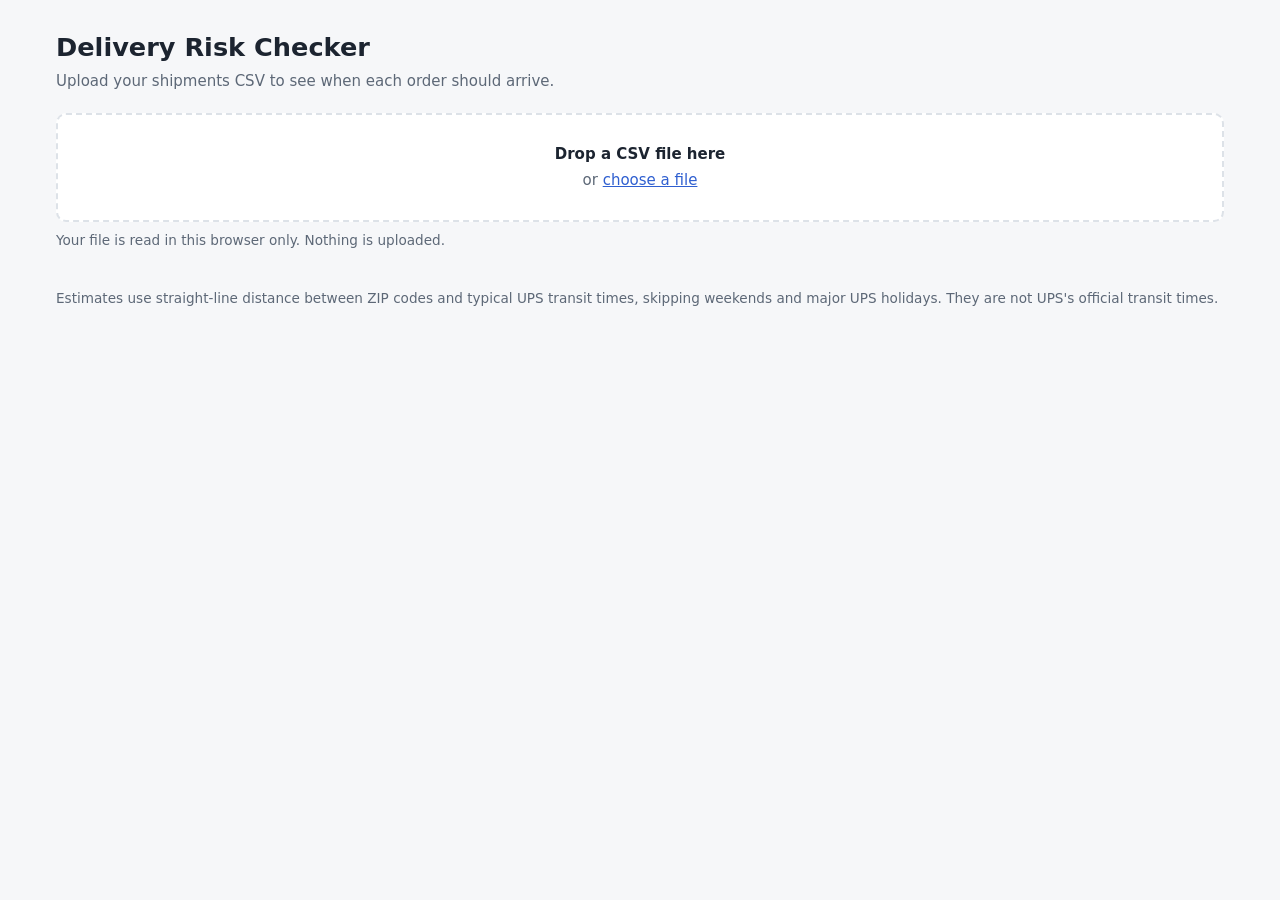
==== index.html @ da6208c4 "Add browser-only delivery date and risk checker Upload a shipments CSV to see each order's promised " ====
<!doctype html>
<html lang="en">
<head>
  <meta charset="utf-8">
  <meta name="viewport" content="width=device-width, initial-scale=1">
  <title>Delivery Risk Checker</title>
  <link rel="stylesheet" href="styles.css">
</head>
<body>
  <header class="site-header">
    <h1>Delivery Risk Checker</h1>
    <p class="tagline">Upload your shipments CSV to see when each order should arrive.</p>
  </header>

  <main>
    <section class="upload" aria-labelledby="upload-heading">
      <h2 id="upload-heading" class="visually-hidden">Upload orders</h2>
      <label id="drop-zone" class="drop-zone" for="file-input">
        <span class="drop-zone-title">Drop a CSV file here</span>
        <span class="drop-zone-hint">or <span class="link-like">choose a file</span></span>
        <input id="file-input" type="file" accept=".csv,text/csv">
      </label>
      <p class="privacy-note">Your file is read in this browser only. Nothing is uploaded.</p>
    </section>

    <section id="messages" aria-live="polite"></section>

    <section id="results" hidden>
      <div id="summary" class="summary"></div>
      <div id="filter-bar"></div>
      <div id="row-errors"></div>
      <div class="table-wrap">
        <table id="orders-table">
          <thead></thead>
          <tbody></tbody>
        </table>
      </div>
    </section>
  </main>

  <footer class="site-footer">
    <p>
      Estimates use straight-line distance between ZIP codes and typical UPS transit times,
      skipping weekends and major UPS holidays. They are not UPS's official transit times.
    </p>
  </footer>

  <script src="data/zip-coords.js"></script>
  <script src="js/csv.js"></script>
  <script src="js/transit.js"></script>
  <script src="js/app.js"></script>
</body>
</html>
---- styles.css ----
:root {
  --bg: #f6f7f9;
  --surface: #ffffff;
  --text: #1c2430;
  --muted: #5d6877;
  --border: #dde2e8;
  --accent: #2f5fd0;
  --accent-soft: #e8eefb;
  --ok: #1f7a4d;
  --ok-soft: #e4f4ec;
  --warn: #9a5b00;
  --warn-soft: #fdf1dc;
  --bad: #b3261e;
  --bad-soft: #fbe7e6;
  --radius: 10px;
  color-scheme: light;
}

@media (prefers-color-scheme: dark) {
  :root {
    --bg: #12161c;
    --surface: #1b2129;
    --text: #e6eaf0;
    --muted: #9aa5b3;
    --border: #2e3742;
    --accent: #7fa2ff;
    --accent-soft: #1f2a44;
    --ok: #6fd3a0;
    --ok-soft: #173326;
    --warn: #f0b85c;
    --warn-soft: #3a2c12;
    --bad: #ff8a80;
    --bad-soft: #3d1c1a;
    color-scheme: dark;
  }
}

* { box-sizing: border-box; }

body {
  margin: 0;
  background: var(--bg);
  color: var(--text);
  font: 15px/1.5 system-ui, -apple-system, "Segoe UI", Roboto, sans-serif;
}

.site-header, main, .site-footer {
  max-width: 1200px;
  margin: 0 auto;
  padding: 0 16px;
}

.site-header { padding-top: 28px; }
.site-header h1 { margin: 0; font-size: 1.6rem; }
.tagline { margin: 4px 0 20px; color: var(--muted); }

.site-footer {
  padding-top: 24px;
  padding-bottom: 32px;
  color: var(--muted);
  font-size: 0.85rem;
}

.visually-hidden {
  position: absolute;
  width: 1px;
  height: 1px;
  overflow: hidden;
  clip: rect(0 0 0 0);
}

/* Upload */

.drop-zone {
  display: flex;
  flex-direction: column;
  align-items: center;
  gap: 4px;
  padding: 28px 16px;
  background: var(--surface);
  border: 2px dashed var(--border);
  border-radius: var(--radius);
  cursor: pointer;
  text-align: center;
}

.drop-zone:hover, .drop-zone.dragging, .drop-zone:focus-within {
  border-color: var(--accent);
  background: var(--accent-soft);
}

.drop-zone input {
  position: absolute;
  opacity: 0;
  width: 1px;
  height: 1px;
}

.drop-zone-title { font-weight: 600; }
.drop-zone-hint { color: var(--muted); }
.link-like { color: var(--accent); text-decoration: underline; }
.privacy-note { margin: 8px 0 0; color: var(--muted); font-size: 0.85rem; }

/* Messages */

.message {
  margin-top: 16px;
  padding: 12px 14px;
  border-radius: var(--radius);
  border: 1px solid transparent;
}

.message.error { background: var(--bad-soft); color: var(--bad); border-color: var(--bad); }
.message.warn { background: var(--warn-soft); color: var(--warn); border-color: var(--warn); }
.message ul { margin: 6px 0 0; padding-left: 20px; }

/* Summary */

.summary {
  display: grid;
  grid-template-columns: repeat(auto-fit, minmax(120px, 1fr));
  gap: 12px;
  margin-top: 20px;
}

.stat {
  padding: 12px 14px;
  background: var(--surface);
  border: 1px solid var(--border);
  border-radius: var(--radius);
}

.stat-value { display: block; font-size: 1.35rem; font-weight: 650; }
.stat-label { color: var(--muted); font-size: 0.85rem; }
.stat-risk { background: var(--bad-soft); border-color: var(--bad); }
.stat-risk .stat-value, .stat-risk .stat-label { color: var(--bad); }

button.stat {
  font: inherit;
  text-align: left;
  cursor: pointer;
}

button.stat:hover { border-color: var(--accent); }
button.stat[aria-pressed="true"] { border-color: var(--accent); box-shadow: 0 0 0 1px var(--accent); }
button.stat-risk:hover { border-color: var(--bad); box-shadow: 0 0 0 1px var(--bad); }
button.stat-risk[aria-pressed="true"] { border-color: var(--bad); box-shadow: 0 0 0 2px var(--bad); }
button.stat:focus-visible { outline: 2px solid var(--accent); outline-offset: 2px; }

.filter-status { margin: 12px 0 0; color: var(--muted); font-size: 0.9rem; }

/* Table */

.table-wrap {
  margin-top: 16px;
  background: var(--surface);
  border: 1px solid var(--border);
  border-radius: var(--radius);
  overflow-x: auto;
}

table { width: 100%; border-collapse: collapse; }

th, td {
  padding: 10px 9px;
  text-align: left;
  vertical-align: top;
  border-bottom: 1px solid var(--border);
}

tbody tr:last-child td { border-bottom: none; }

th {
  position: sticky;
  top: 0;
  background: var(--surface);
  font-size: 0.8rem;
  text-transform: uppercase;
  letter-spacing: 0.03em;
  color: var(--muted);
  white-space: nowrap;
}

th button {
  all: unset;
  cursor: pointer;
}

th button:focus-visible { outline: 2px solid var(--accent); outline-offset: 2px; }
th[aria-sort="ascending"] button::after { content: " ▲"; }
th[aria-sort="descending"] button::after { content: " ▼"; }

td.num { text-align: right; font-variant-numeric: tabular-nums; }
th.num { text-align: right; }

.sub { display: block; color: var(--muted); font-size: 0.85rem; }
.nowrap { white-space: nowrap; }
.product-cell { min-width: 160px; }
.service-cell { min-width: 110px; }
.promised { font-weight: 650; }

.badge {
  display: inline-block;
  padding: 1px 8px;
  border-radius: 999px;
  font-size: 0.8rem;
  font-weight: 600;
  white-space: nowrap;
}

.badge.ok { background: var(--ok-soft); color: var(--ok); }
.badge.warn { background: var(--warn-soft); color: var(--warn); }
.badge.bad { background: var(--bad-soft); color: var(--bad); }
.badge.neutral { background: var(--accent-soft); color: var(--accent); }

/* Promised and Expected (the last two columns) are pinned to the right edge,
   so they stay visible if the table scrolls sideways. Expected has a fixed
   width so Promised knows where to sit. */
th:last-child, td:last-child,
th:nth-last-child(2), td:nth-last-child(2) {
  position: sticky;
  background: var(--surface);
}

th:last-child, td:last-child { right: 0; width: 120px; min-width: 120px; }

th:nth-last-child(2), td:nth-last-child(2) {
  right: 120px;
  box-shadow: inset 1px 0 0 var(--border);
}

/* Medium widths: hide product descriptions (shown on hover) to save room. */
@media (max-width: 1000px) {
  .product-cell { min-width: 120px; }
  .product-cell .sub { display: none; }
}

/* Phones: one card per order instead of a wide table. */

@media (max-width: 720px) {
  .table-wrap { background: none; border: none; overflow: visible; }
  thead { display: none; }
  table, tbody, tr, td { display: block; width: 100%; }

  tr {
    margin-bottom: 12px;
    background: var(--surface);
    border: 1px solid var(--border);
    border-radius: var(--radius);
    padding: 6px 0;
  }

  td {
    display: flex;
    justify-content: space-between;
    gap: 16px;
    padding: 6px 14px;
    border-bottom: none;
    text-align: right;
  }

  td::before {
    content: attr(data-label);
    color: var(--muted);
    font-size: 0.85rem;
    text-align: left;
    flex-shrink: 0;
  }

  td.num { text-align: right; }
  td > div { min-width: 0; }
  .product-cell, .service-cell { min-width: 0; }
  .product-cell .sub { display: block; }
  td:last-child, td:nth-last-child(2) {
    position: static;
    width: 100%;
    min-width: 0;
    background: none;
    box-shadow: none;
  }
}
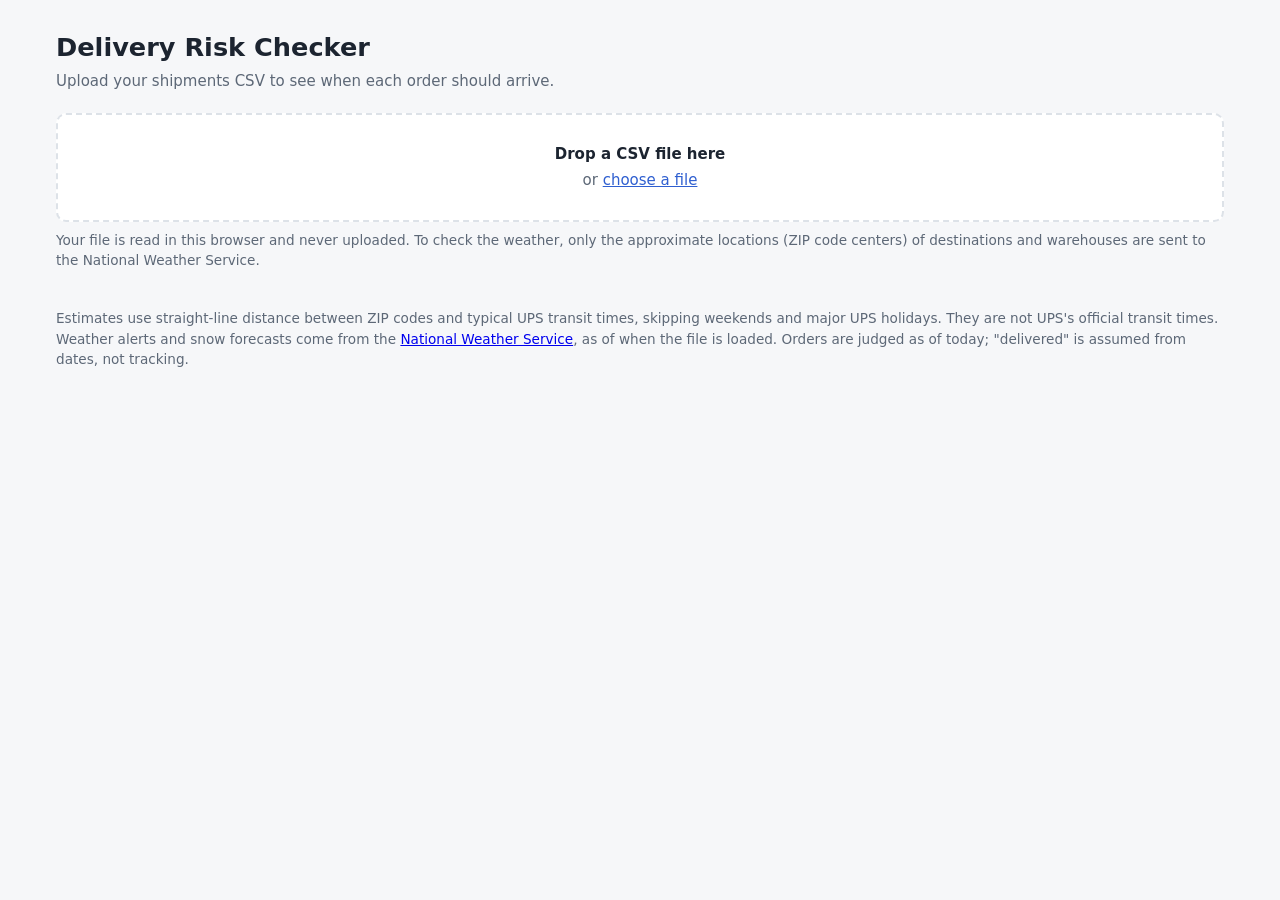
==== commit bd0d2f1f: "Add weather risk checks and customer delay notices Weather (National Weather Service API, free, no k" ====
--- a/index.html
+++ b/index.html
@@ -20,7 +20,11 @@
         <span class="drop-zone-hint">or <span class="link-like">choose a file</span></span>
         <input id="file-input" type="file" accept=".csv,text/csv">
       </label>
-      <p class="privacy-note">Your file is read in this browser only. Nothing is uploaded.</p>
+      <p class="privacy-note">
+        Your file is read in this browser and never uploaded. To check the weather, only the
+        approximate locations (ZIP code centers) of destinations and warehouses are sent to the
+        National Weather Service.
+      </p>
     </section>
 
     <section id="messages" aria-live="polite"></section>
@@ -28,6 +32,8 @@
     <section id="results" hidden>
       <div id="summary" class="summary"></div>
       <div id="filter-bar"></div>
+      <div id="weather-status" aria-live="polite"></div>
+      <div id="selection-bar" class="selection-bar"></div>
       <div id="row-errors"></div>
       <div class="table-wrap">
         <table id="orders-table">
@@ -38,16 +44,23 @@
     </section>
   </main>
 
+  <dialog id="notify-dialog" aria-label="Notify customers about a possible delay"></dialog>
+
   <footer class="site-footer">
     <p>
       Estimates use straight-line distance between ZIP codes and typical UPS transit times,
       skipping weekends and major UPS holidays. They are not UPS's official transit times.
+      Weather alerts and snow forecasts come from the
+      <a href="https://www.weather.gov/documentation/services-web-api">National Weather Service</a>,
+      as of when the file is loaded. Orders are judged as of today; "delivered" is assumed from dates, not tracking.
     </p>
   </footer>
 
   <script src="data/zip-coords.js"></script>
   <script src="js/csv.js"></script>
   <script src="js/transit.js"></script>
+  <script src="js/weather.js"></script>
   <script src="js/app.js"></script>
+  <script src="js/notify.js"></script>
 </body>
 </html>
--- a/styles.css
+++ b/styles.css
@@ -148,6 +148,165 @@
 button.stat:focus-visible { outline: 2px solid var(--accent); outline-offset: 2px; }
 
 .filter-status { margin: 12px 0 0; color: var(--muted); font-size: 0.9rem; }
+.weather-status { margin: 4px 0 0; color: var(--muted); font-size: 0.9rem; }
+.weather-alert { color: var(--warn); font-weight: 600; }
+.not-shipped { font-weight: 600; color: var(--warn); }
+
+/* Buttons */
+
+.button-primary, .button-secondary {
+  display: inline-block;
+  padding: 7px 14px;
+  border-radius: 8px;
+  font: inherit;
+  font-weight: 600;
+  text-decoration: none;
+  cursor: pointer;
+  white-space: nowrap;
+}
+
+.button-primary { background: var(--accent); color: var(--surface); border: 1px solid var(--accent); }
+.button-secondary { background: var(--surface); color: var(--accent); border: 1px solid var(--border); }
+.button-secondary:hover { border-color: var(--accent); }
+.button-primary:disabled, .button-secondary:disabled { opacity: 0.45; cursor: default; }
+.button-primary:focus-visible, .button-secondary:focus-visible { outline: 2px solid var(--accent); outline-offset: 2px; }
+
+/* Selecting orders */
+
+.selection-bar {
+  display: flex;
+  flex-wrap: wrap;
+  align-items: center;
+  gap: 10px 14px;
+  margin-top: 14px;
+}
+
+.selection-count { color: var(--muted); }
+.selection-bar .button-primary { margin-left: auto; }
+
+.order-cell { display: flex; align-items: flex-start; gap: 8px; }
+.order-cell input { width: 16px; height: 16px; margin: 2px 0 0; flex-shrink: 0; accent-color: var(--accent); }
+.notified { color: var(--ok); font-weight: 600; }
+
+/* Notify dialog */
+
+dialog {
+  width: min(960px, calc(100vw - 32px));
+  max-height: calc(100vh - 32px);
+  padding: 0;
+  border: 1px solid var(--border);
+  border-radius: var(--radius);
+  background: var(--surface);
+  color: var(--text);
+}
+
+dialog::backdrop { background: rgb(0 0 0 / 0.45); }
+dialog:focus { outline: none; }
+.dialog-close {
+  position: absolute;
+  top: 10px;
+  right: 12px;
+  width: 32px;
+  height: 32px;
+  border: none;
+  border-radius: 6px;
+  background: none;
+  color: var(--muted);
+  font-size: 1.5rem;
+  line-height: 1;
+  cursor: pointer;
+}
+.dialog-close:hover { background: var(--bg); color: var(--text); }
+.dialog-close:focus-visible { outline: 2px solid var(--accent); }
+.dialog-footer .button-secondary:first-child { margin-right: auto; }
+.dialog-body h2 { padding-right: 40px; }
+.dialog-body { padding: 20px 20px 8px; overflow-y: auto; max-height: calc(100vh - 110px); }
+.dialog-body h2 { margin: 0 0 4px; font-size: 1.2rem; }
+.dialog-body h3 { margin: 18px 0 8px; font-size: 0.95rem; }
+
+.dialog-footer {
+  display: flex;
+  flex-wrap: wrap;
+  justify-content: flex-end;
+  gap: 10px;
+  padding: 12px 20px;
+  border-top: 1px solid var(--border);
+}
+
+.notify-grid { display: grid; grid-template-columns: 1fr 1fr; gap: 20px; margin-top: 12px; }
+.notify-edit { display: flex; flex-direction: column; gap: 6px; }
+.notify-edit label { font-weight: 600; font-size: 0.9rem; }
+.notify-edit input, .notify-edit textarea {
+  width: 100%;
+  padding: 7px 9px;
+  border: 1px solid var(--border);
+  border-radius: 6px;
+  background: var(--bg);
+  color: var(--text);
+  font: inherit;
+}
+.notify-edit textarea { resize: vertical; font-size: 0.9rem; }
+.notify-edit .link-button { align-self: flex-start; }
+.notify-preview h3 { margin-top: 0; }
+
+.notice-preview {
+  margin: 0;
+  padding: 12px;
+  border: 1px solid var(--border);
+  border-radius: 6px;
+  background: var(--bg);
+  font: 0.85rem/1.5 system-ui, -apple-system, "Segoe UI", Roboto, sans-serif;
+  white-space: pre-wrap;
+  overflow-wrap: anywhere;
+}
+
+.recipient-list { list-style: none; margin: 0; padding: 0; border: 1px solid var(--border); border-radius: 6px; }
+.recipient-list li {
+  display: flex;
+  justify-content: space-between;
+  align-items: center;
+  gap: 12px;
+  padding: 8px 12px;
+  border-bottom: 1px solid var(--border);
+}
+.recipient-list li:last-child { border-bottom: none; }
+.recipient-actions { display: flex; align-items: center; gap: 10px; }
+.recipient-list li.previewing { background: var(--accent-soft); box-shadow: inset 3px 0 0 var(--accent); }
+
+.recipient-button {
+  display: flex;
+  flex-direction: column;
+  align-items: flex-start;
+  padding: 2px 4px;
+  margin: -2px -4px;
+  border: none;
+  border-radius: 4px;
+  background: none;
+  color: var(--text);
+  font: inherit;
+  text-align: left;
+  cursor: pointer;
+}
+.recipient-button strong { color: var(--accent); text-decoration: underline; text-underline-offset: 2px; }
+.recipient-button:focus-visible { outline: 2px solid var(--accent); }
+.missing { color: var(--warn); }
+.dialog-status { min-height: 1.5em; margin: 10px 0 0; color: var(--ok); font-weight: 600; }
+
+@media (max-width: 720px) {
+  .notify-grid { grid-template-columns: 1fr; }
+  .recipient-list li { flex-direction: column; align-items: flex-start; }
+}
+
+.link-button {
+  padding: 0;
+  border: none;
+  background: none;
+  color: var(--accent);
+  font: inherit;
+  font-weight: 600;
+  text-decoration: underline;
+  cursor: pointer;
+}
 
 /* Table */
 
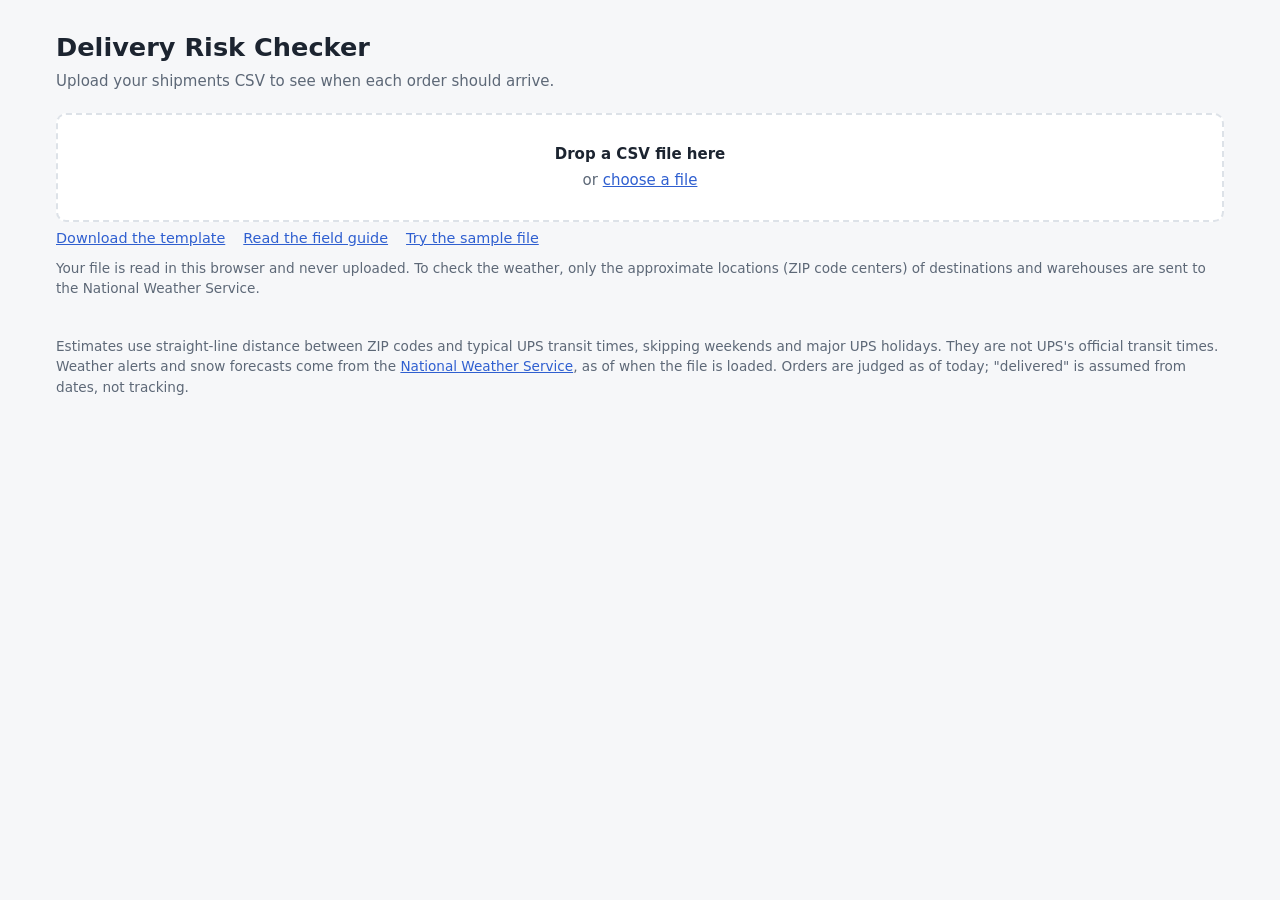
==== commit e43ab3a7: "Add CSV template, field guide and shipment progress - data/orders_template.csv: blank order file wit" ====
--- a/index.html
+++ b/index.html
@@ -20,6 +20,11 @@
         <span class="drop-zone-hint">or <span class="link-like">choose a file</span></span>
         <input id="file-input" type="file" accept=".csv,text/csv">
       </label>
+      <p class="upload-help">
+        <a href="data/orders_template.csv" download="orders_template.csv">Download the template</a>
+        <a href="guide.html">Read the field guide</a>
+        <a href="data/sample_orders.csv" download="sample_orders.csv">Try the sample file</a>
+      </p>
       <p class="privacy-note">
         Your file is read in this browser and never uploaded. To check the weather, only the
         approximate locations (ZIP code centers) of destinations and warehouses are sent to the
@@ -60,6 +65,7 @@
   <script src="js/csv.js"></script>
   <script src="js/transit.js"></script>
   <script src="js/weather.js"></script>
+  <script src="js/tracking.js"></script>
   <script src="js/app.js"></script>
   <script src="js/notify.js"></script>
 </body>
--- a/styles.css
+++ b/styles.css
@@ -69,7 +69,25 @@
   clip: rect(0 0 0 0);
 }
 
+a { color: var(--accent); }
+
+code {
+  padding: 1px 5px;
+  border-radius: 4px;
+  background: var(--accent-soft);
+  font: 0.88em/1.4 ui-monospace, "Cascadia Mono", Consolas, monospace;
+  overflow-wrap: anywhere;
+}
+
 /* Upload */
+
+.upload-help {
+  display: flex;
+  flex-wrap: wrap;
+  gap: 4px 18px;
+  margin: 6px 0 0;
+  font-size: 0.9rem;
+}
 
 .drop-zone {
   display: flex;
@@ -151,6 +169,9 @@
 .weather-status { margin: 4px 0 0; color: var(--muted); font-size: 0.9rem; }
 .weather-alert { color: var(--warn); font-weight: 600; }
 .not-shipped { font-weight: 600; color: var(--warn); }
+.progress a { font-weight: 600; }
+.progress-delivered a { color: var(--ok); }
+.progress-missing { color: var(--warn); font-weight: 600; }
 
 /* Buttons */
 
@@ -375,15 +396,15 @@
 /* Promised and Expected (the last two columns) are pinned to the right edge,
    so they stay visible if the table scrolls sideways. Expected has a fixed
    width so Promised knows where to sit. */
-th:last-child, td:last-child,
-th:nth-last-child(2), td:nth-last-child(2) {
+#orders-table th:last-child, #orders-table td:last-child,
+#orders-table th:nth-last-child(2), #orders-table td:nth-last-child(2) {
   position: sticky;
   background: var(--surface);
 }
 
-th:last-child, td:last-child { right: 0; width: 120px; min-width: 120px; }
-
-th:nth-last-child(2), td:nth-last-child(2) {
+#orders-table th:last-child, #orders-table td:last-child { right: 0; width: 120px; min-width: 120px; }
+
+#orders-table th:nth-last-child(2), #orders-table td:nth-last-child(2) {
   right: 120px;
   box-shadow: inset 1px 0 0 var(--border);
 }
@@ -398,10 +419,10 @@
 
 @media (max-width: 720px) {
   .table-wrap { background: none; border: none; overflow: visible; }
-  thead { display: none; }
-  table, tbody, tr, td { display: block; width: 100%; }
-
-  tr {
+  #orders-table thead { display: none; }
+  #orders-table, #orders-table tbody, #orders-table tr, #orders-table td { display: block; width: 100%; }
+
+  #orders-table tr {
     margin-bottom: 12px;
     background: var(--surface);
     border: 1px solid var(--border);
@@ -409,7 +430,7 @@
     padding: 6px 0;
   }
 
-  td {
+  #orders-table td {
     display: flex;
     justify-content: space-between;
     gap: 16px;
@@ -418,7 +439,7 @@
     text-align: right;
   }
 
-  td::before {
+  #orders-table td::before {
     content: attr(data-label);
     color: var(--muted);
     font-size: 0.85rem;
@@ -426,11 +447,11 @@
     flex-shrink: 0;
   }
 
-  td.num { text-align: right; }
-  td > div { min-width: 0; }
+  #orders-table td.num { text-align: right; }
+  #orders-table td > div { min-width: 0; }
   .product-cell, .service-cell { min-width: 0; }
   .product-cell .sub { display: block; }
-  td:last-child, td:nth-last-child(2) {
+  #orders-table td:last-child, #orders-table td:nth-last-child(2) {
     position: static;
     width: 100%;
     min-width: 0;
@@ -438,3 +459,28 @@
     box-shadow: none;
   }
 }
+
+/* CSV field guide page */
+
+.back-link { margin: 0 0 8px; font-size: 0.9rem; }
+.guide { padding-bottom: 8px; }
+.guide section { margin-top: 28px; }
+.guide h2 { margin: 0 0 10px; font-size: 1.25rem; }
+.guide h3 { margin: 18px 0 6px; font-size: 1rem; }
+.guide p, .guide li { max-width: 78ch; }
+.guide li { margin-bottom: 6px; }
+.guide-actions { display: flex; flex-wrap: wrap; gap: 10px; margin-top: 4px; }
+
+.guide-table {
+  overflow-x: auto;
+  background: var(--surface);
+  border: 1px solid var(--border);
+  border-radius: var(--radius);
+}
+.guide-table table { min-width: 640px; }
+.guide-table td { font-size: 0.92rem; }
+.guide-table td:first-child > code:only-child { white-space: nowrap; }
+.guide-table .badge { margin-right: 4px; }
+
+.checklist { list-style: none; padding-left: 0; }
+.checklist li::before { content: "☐ "; color: var(--muted); }
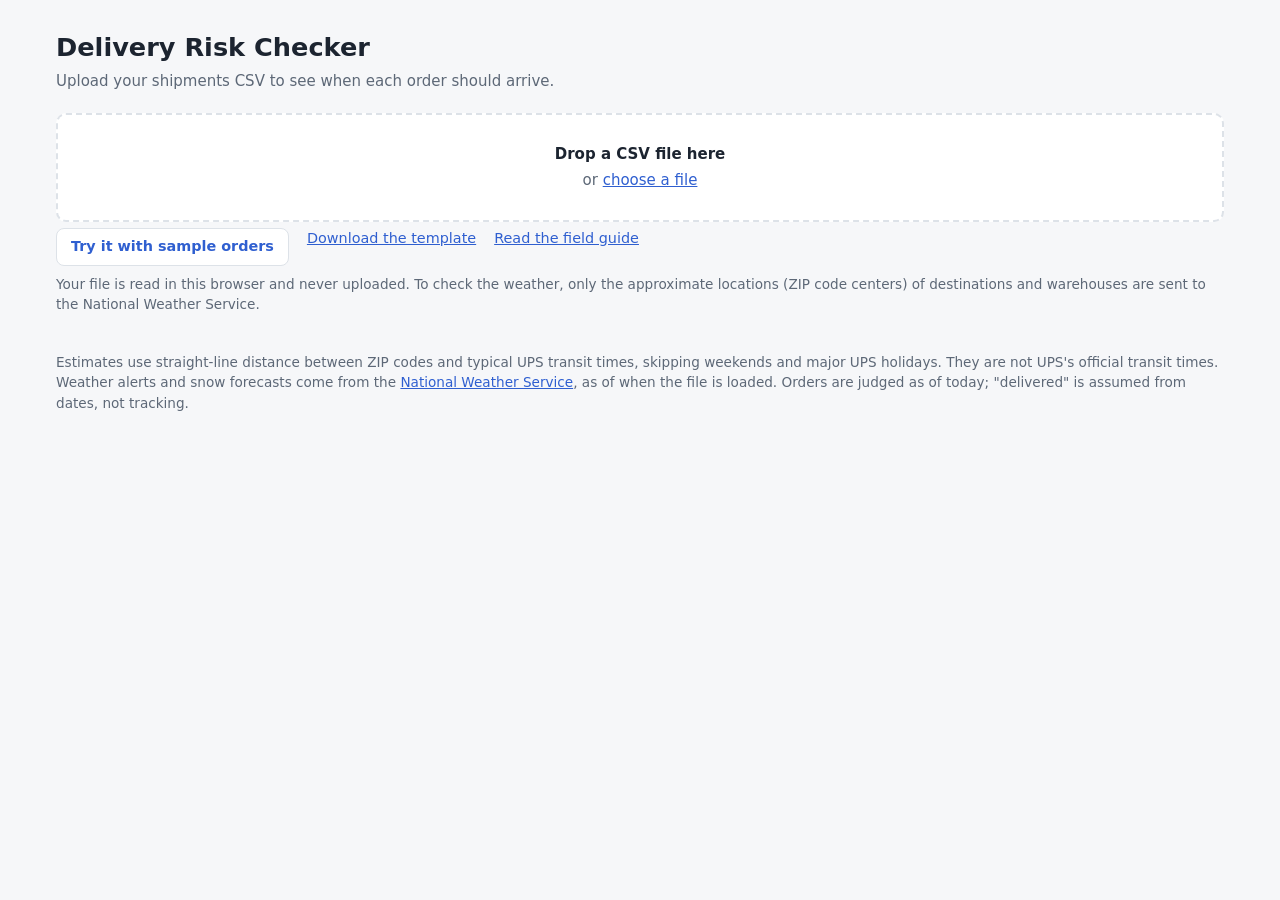
==== commit 55588e70: "Keep the sample current and make weather delays easy to find - The sample file is recognized by its " ====
--- a/index.html
+++ b/index.html
@@ -21,9 +21,9 @@
         <input id="file-input" type="file" accept=".csv,text/csv">
       </label>
       <p class="upload-help">
+        <button type="button" id="load-sample" class="button-secondary">Try it with sample orders</button>
         <a href="data/orders_template.csv" download="orders_template.csv">Download the template</a>
         <a href="guide.html">Read the field guide</a>
-        <a href="data/sample_orders.csv" download="sample_orders.csv">Try the sample file</a>
       </p>
       <p class="privacy-note">
         Your file is read in this browser and never uploaded. To check the weather, only the
--- a/styles.css
+++ b/styles.css
@@ -130,6 +130,7 @@
 
 .message.error { background: var(--bad-soft); color: var(--bad); border-color: var(--bad); }
 .message.warn { background: var(--warn-soft); color: var(--warn); border-color: var(--warn); }
+.message.info { background: var(--accent-soft); color: var(--text); border-color: var(--accent); }
 .message ul { margin: 6px 0 0; padding-left: 20px; }
 
 /* Summary */
@@ -152,6 +153,8 @@
 .stat-label { color: var(--muted); font-size: 0.85rem; }
 .stat-risk { background: var(--bad-soft); border-color: var(--bad); }
 .stat-risk .stat-value, .stat-risk .stat-label { color: var(--bad); }
+.stat-weather { background: var(--accent-soft); border-color: var(--accent); }
+.stat-weather .stat-value, .stat-weather .stat-label { color: var(--accent); }
 
 button.stat {
   font: inherit;
@@ -166,6 +169,9 @@
 button.stat:focus-visible { outline: 2px solid var(--accent); outline-offset: 2px; }
 
 .filter-status { margin: 12px 0 0; color: var(--muted); font-size: 0.9rem; }
+.filter-row { display: flex; flex-wrap: wrap; align-items: flex-end; justify-content: space-between; gap: 8px 16px; }
+.demo-toggle { padding: 4px 12px; font-size: 0.85rem; }
+.demo-toggle.is-on { background: var(--accent-soft); border-color: var(--accent); }
 .weather-status { margin: 4px 0 0; color: var(--muted); font-size: 0.9rem; }
 .weather-alert { color: var(--warn); font-weight: 600; }
 .not-shipped { font-weight: 600; color: var(--warn); }
@@ -391,6 +397,23 @@
 .badge.ok { background: var(--ok-soft); color: var(--ok); }
 .badge.warn { background: var(--warn-soft); color: var(--warn); }
 .badge.bad { background: var(--bad-soft); color: var(--bad); }
+
+/* Why a flagged order may miss its promise. */
+.reason-chips { display: flex; flex-wrap: wrap; gap: 4px; margin-top: 4px; }
+.reason-chip {
+  padding: 0 7px;
+  border: 1px solid currentColor;
+  border-radius: 999px;
+  font-size: 0.75rem;
+  font-weight: 600;
+  line-height: 1.6;
+  white-space: nowrap;
+  cursor: help;
+}
+.reason-weather { color: var(--accent); background: var(--accent-soft); }
+.has-tip { text-decoration: underline dotted; text-underline-offset: 3px; cursor: help; }
+.reason-processing { color: var(--warn); }
+.reason-transit, .reason-other { color: var(--muted); }
 .badge.neutral { background: var(--accent-soft); color: var(--accent); }
 
 /* Promised and Expected (the last two columns) are pinned to the right edge,
